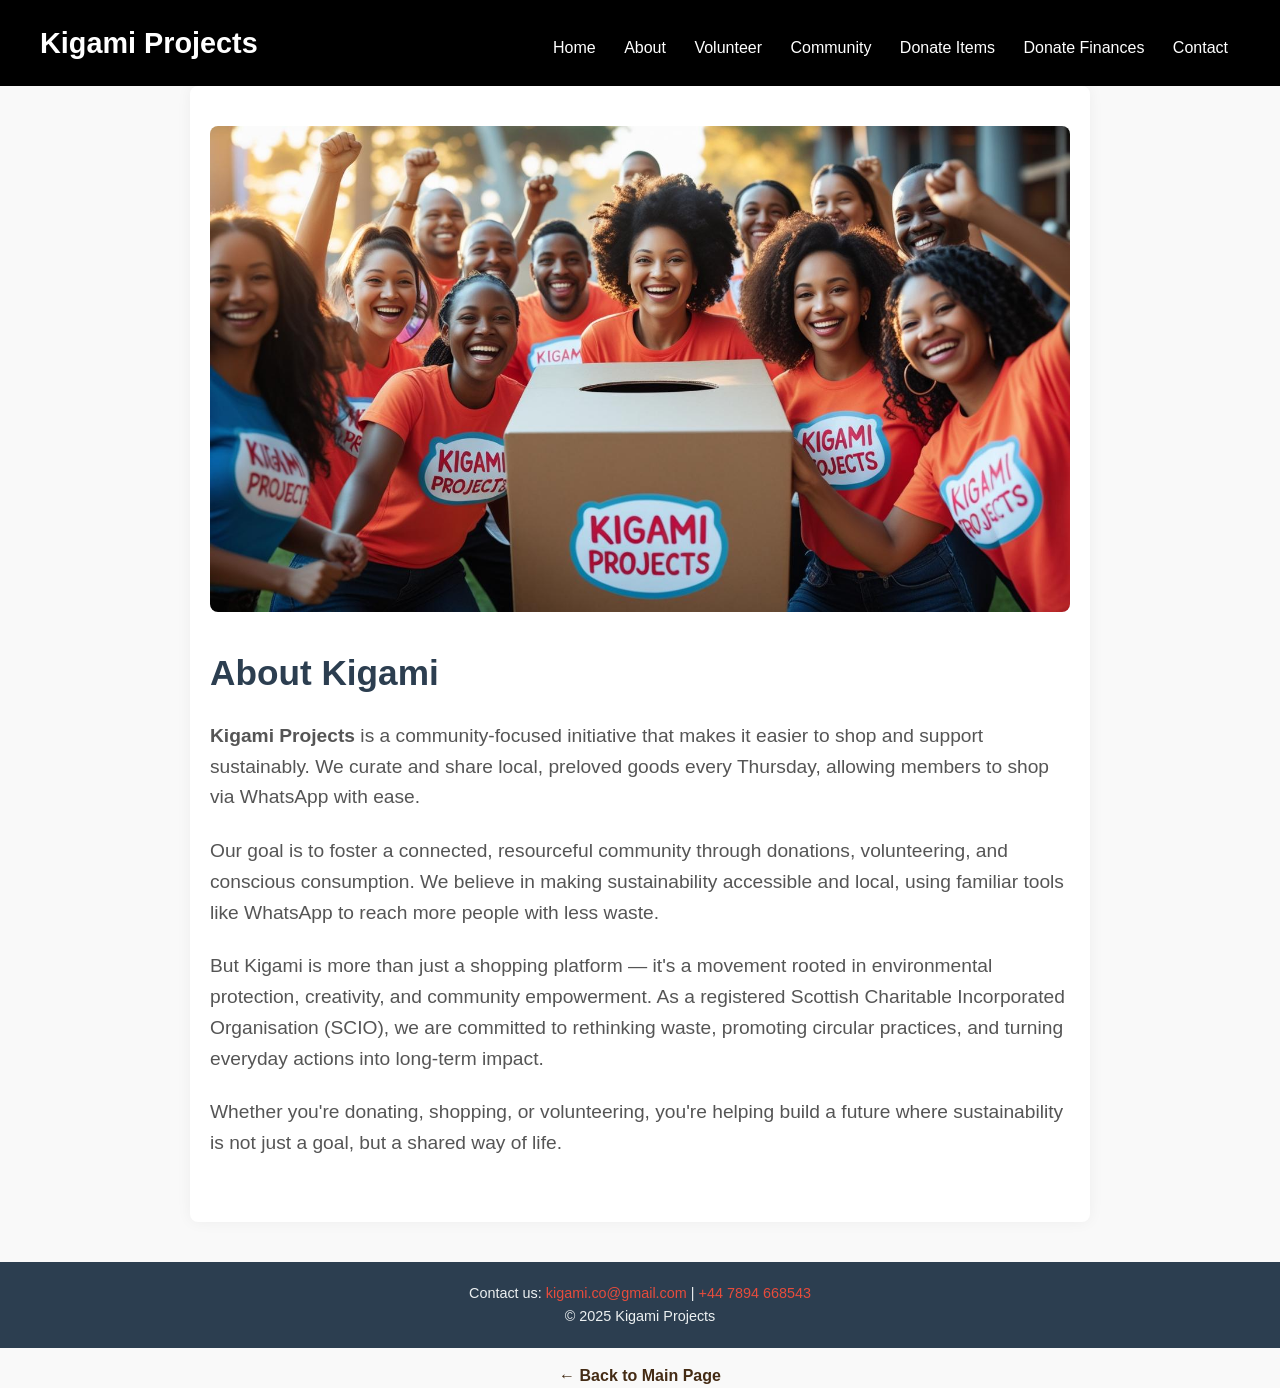
==== about.html @ 621248a3 "Initial commit" ====
<!DOCTYPE html>
<html lang="en">
<head>
  <meta charset="UTF-8" />
  <title>About Us – Kigami Projects</title>
  <meta name="viewport" content="width=device-width, initial-scale=1.0" />
  <style>
    * {
      box-sizing: border-box;
      margin: 0;
      padding: 0;
    }

    body {
      font-family: 'Segoe UI', Tahoma, Geneva, Verdana, sans-serif;
      background-color: #f9f9f9;
      color: #333;
      line-height: 1.6;
    }

    header {
      background-color: #000;
      color: white;
      padding: 20px 40px;
      display: flex;
      align-items: center;
      justify-content: space-between;
      flex-wrap: wrap;
    }

    header h1 {
      font-size: 1.8rem;
    }

    nav {
      margin-top: 10px;
    }

    nav a {
      color: white;
      text-decoration: none;
      margin: 0 12px;
      font-weight: 500;
      transition: color 0.3s;
    }

    nav a:hover {
      color: #e74c3c;
    }

    main {
      padding: 40px 20px;
      max-width: 900px;
      margin: 0 auto;
      background-color: white;
      box-shadow: 0 0 15px rgba(0, 0, 0, 0.05);
      border-radius: 8px;
    }

    main h2 {
      font-size: 2.2rem;
      color: #2c3e50;
      margin-bottom: 20px;
    }

    main p {
      font-size: 1.2rem;
      margin-bottom: 1.2em;
      color: #555;
    }

    .hero-image {
      width: 100%;
      border-radius: 8px;
      margin-bottom: 25px;
    }

    footer {
      background-color: #2c3e50;
      color: #ecf0f1;
      padding: 20px;
      text-align: center;
      font-size: 0.9rem;
      margin-top: 40px;
    }

    footer a {
      color: #e74c3c;
      text-decoration: none;
    }

    footer a:hover {
      text-decoration: underline;
    }

    @media (max-width: 768px) {
      header {
        flex-direction: column;
        align-items: flex-start;
      }

      nav {
        margin-top: 10px;
      }

      main {
        padding: 30px 15px;
        margin: 20px;
      }
    }
  </style>
</head>
<body>
  <header>
    <h1>Kigami Projects</h1>
    <nav>
      <a href="index.html">Home</a>
      <a href="about.html" aria-current="page">About</a>
      <a href="volunteer.html">Volunteer</a>
      <a href="community.html">Community</a>
      <a href="donate-items.html">Donate Items</a>
      <a href="donate-finances.html">Donate Finances</a>
      <a href="contact.html">Contact</a>
    </nav>
  </header>

  <main>
    <img src="images/vibrant.jpg" alt="People engaging in a community initiative" class="hero-image" />
    <h2>About Kigami</h2>
    <p><strong>Kigami Projects</strong> is a community-focused initiative that makes it easier to shop and support sustainably. We curate and share local, preloved goods every Thursday, allowing members to shop via WhatsApp with ease.</p>
    <p>Our goal is to foster a connected, resourceful community through donations, volunteering, and conscious consumption. We believe in making sustainability accessible and local, using familiar tools like WhatsApp to reach more people with less waste.</p>
    <p>But Kigami is more than just a shopping platform — it's a movement rooted in environmental protection, creativity, and community empowerment. As a registered Scottish Charitable Incorporated Organisation (SCIO), we are committed to rethinking waste, promoting circular practices, and turning everyday actions into long-term impact.</p>
    <p>Whether you're donating, shopping, or volunteering, you're helping build a future where sustainability is not just a goal, but a shared way of life.</p>
  </main>

  <footer>
    <p>Contact us: <a href="mailto:kigami.co@gmail.com">kigami.co@gmail.com</a> | <a href="tel:+447894668543">+44 7894 668543</a></p>
    <p>&copy; 2025 Kigami Projects</p>
  </footer>
</body>
</html>
<div style="text-align:center; margin-top: 15px;">
    <a href="index.html" style="color: #442b14; text-decoration: none; font-weight: bold;">
      ← Back to Main Page
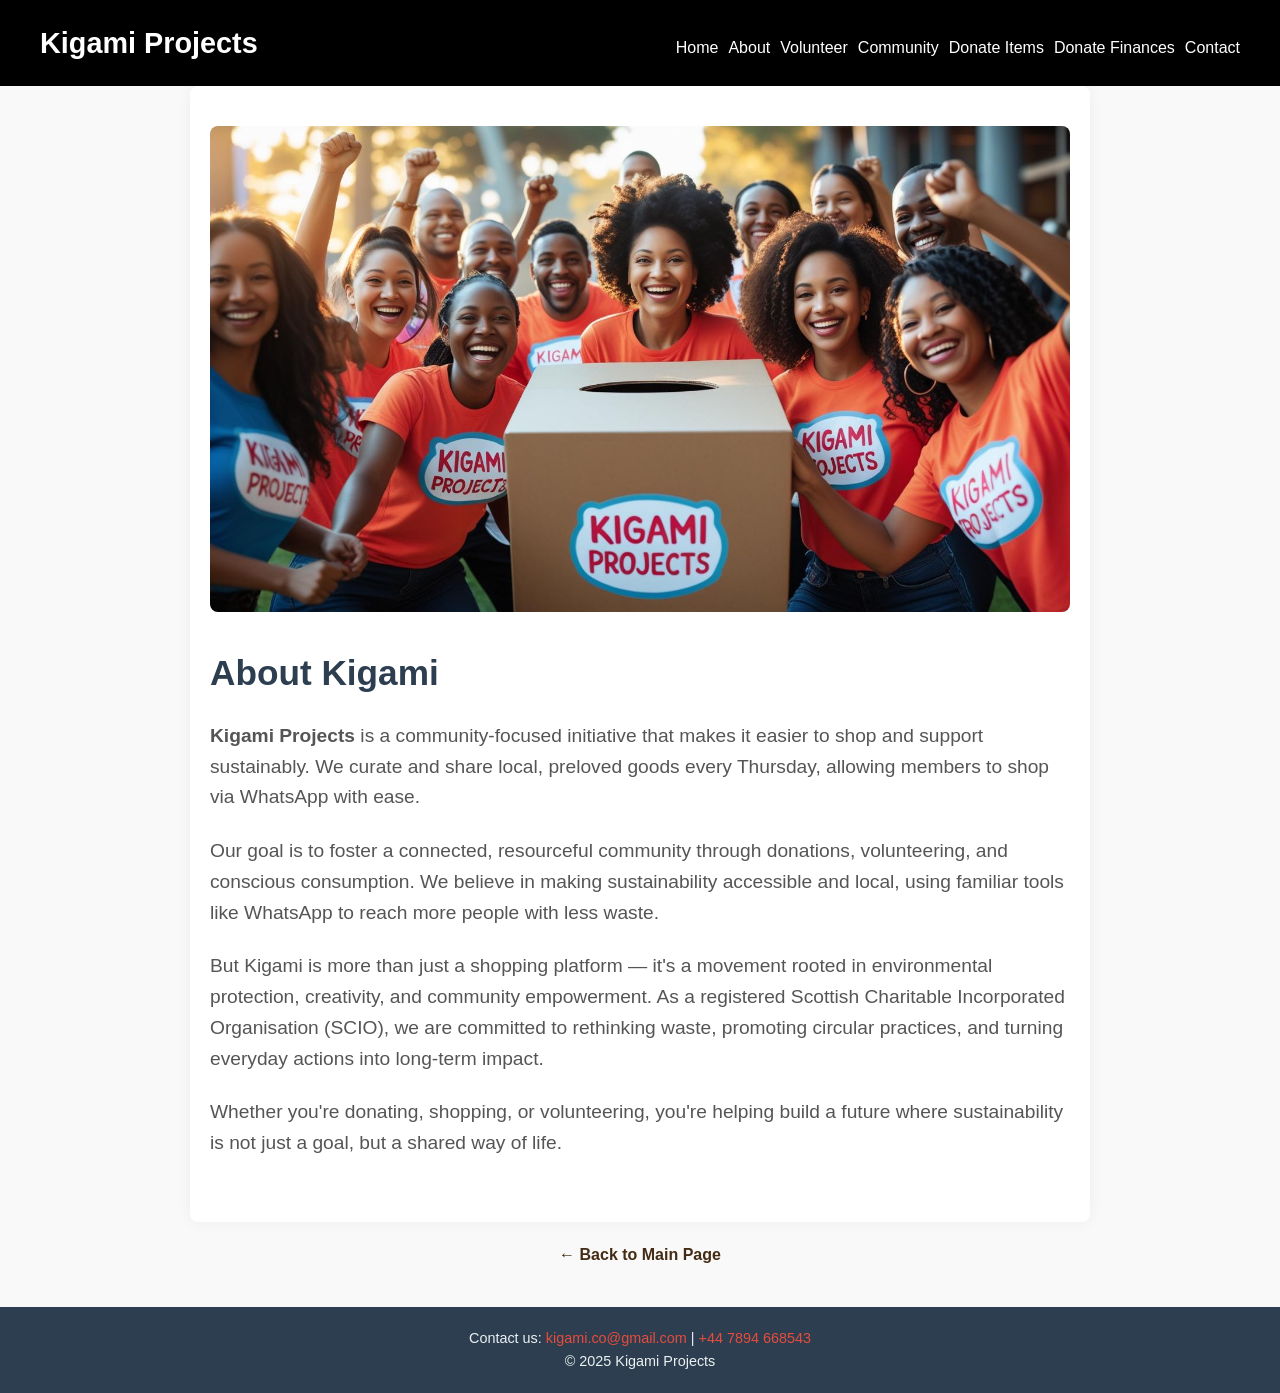
==== commit 230dc435: "Initial commit – mobile-friendly layout, improved nav" ====
--- a/about.html
+++ b/about.html
@@ -33,15 +33,18 @@
     }
 
     nav {
+      display: flex;
+      flex-wrap: wrap;
+      gap: 10px;
       margin-top: 10px;
     }
 
     nav a {
       color: white;
       text-decoration: none;
-      margin: 0 12px;
       font-weight: 500;
       transition: color 0.3s;
+      font-size: 1rem;
     }
 
     nav a:hover {
@@ -93,19 +96,52 @@
       text-decoration: underline;
     }
 
+    .back-link {
+      text-align: center;
+      margin: 20px 0;
+    }
+
+    .back-link a {
+      color: #442b14;
+      text-decoration: none;
+      font-weight: bold;
+      font-size: 1rem;
+    }
+
+    .back-link a:hover {
+      text-decoration: underline;
+    }
+
+    /* Responsive Design */
     @media (max-width: 768px) {
       header {
         flex-direction: column;
         align-items: flex-start;
+        padding: 20px;
       }
 
       nav {
+        flex-direction: column;
+        align-items: flex-start;
         margin-top: 10px;
       }
 
+      nav a {
+        margin-bottom: 5px;
+        font-size: 1rem;
+      }
+
       main {
-        padding: 30px 15px;
+        padding: 20px 15px;
         margin: 20px;
+      }
+
+      main h2 {
+        font-size: 1.6rem;
+      }
+
+      main p {
+        font-size: 1rem;
       }
     }
   </style>
@@ -133,13 +169,13 @@
     <p>Whether you're donating, shopping, or volunteering, you're helping build a future where sustainability is not just a goal, but a shared way of life.</p>
   </main>
 
+  <div class="back-link">
+    <a href="index.html">← Back to Main Page</a>
+  </div>
+
   <footer>
     <p>Contact us: <a href="mailto:kigami.co@gmail.com">kigami.co@gmail.com</a> | <a href="tel:+447894668543">+44 7894 668543</a></p>
     <p>&copy; 2025 Kigami Projects</p>
   </footer>
 </body>
 </html>
-<div style="text-align:center; margin-top: 15px;">
-    <a href="index.html" style="color: #442b14; text-decoration: none; font-weight: bold;">
-      ← Back to Main Page
-
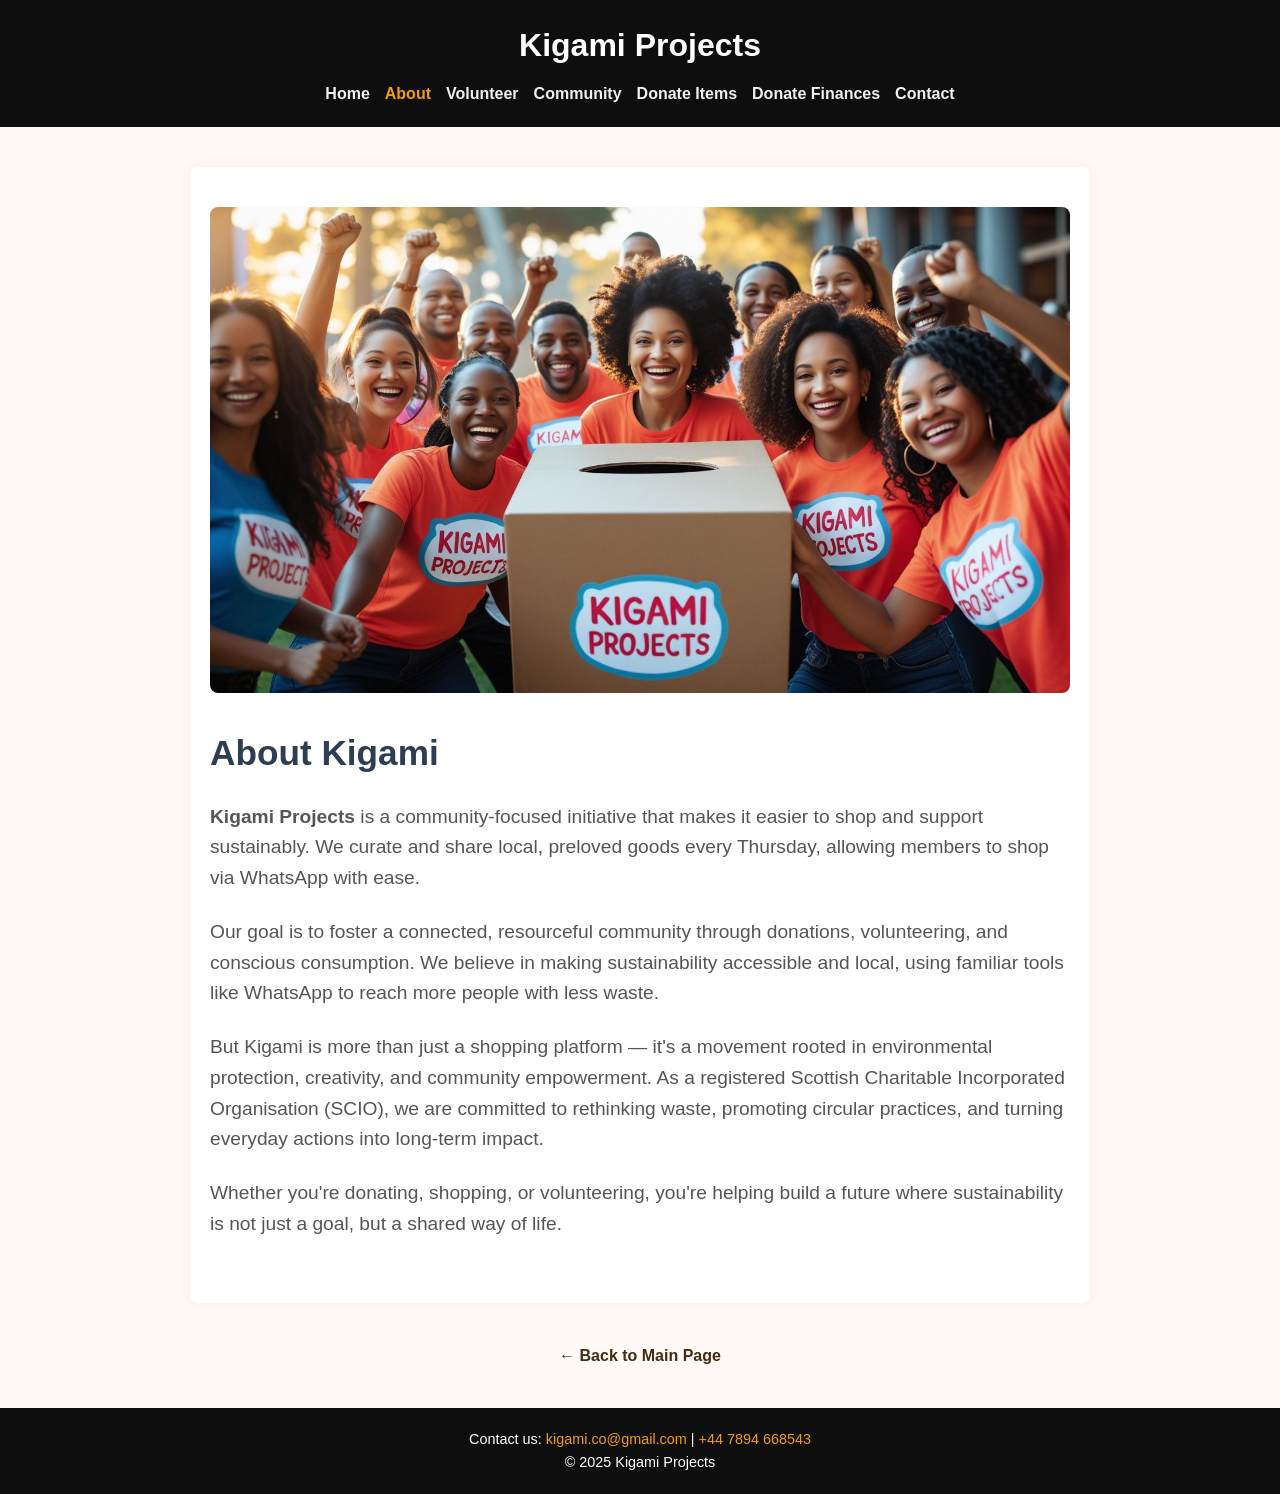
==== commit 95cb1b26: "Update all site pages with new header and styling" ====
--- a/about.html
+++ b/about.html
@@ -12,49 +12,115 @@
     }
 
     body {
-      font-family: 'Segoe UI', Tahoma, Geneva, Verdana, sans-serif;
-      background-color: #f9f9f9;
-      color: #333;
+      font-family: Arial, sans-serif;
+      background-color: #fffaf5;
+      color: #161514;
       line-height: 1.6;
     }
 
     header {
-      background-color: #000;
+      background-color: #0e0e0e;
       color: white;
-      padding: 20px 40px;
+      padding: 20px;
+      text-align: center;
+      position: relative;
+    }
+
+    header h1 {
+      margin: 0;
+      font-size: 2rem;
+    }
+
+    nav {
+      margin-top: 10px;
+    }
+
+    .nav-list {
+      list-style: none;
+      padding: 0;
+      margin: 10px 0 0;
       display: flex;
-      align-items: center;
-      justify-content: space-between;
+      justify-content: center;
+      gap: 15px;
       flex-wrap: wrap;
     }
 
-    header h1 {
+    .nav-list li a {
+      color: #f3f1ef;
+      text-decoration: none;
+      font-weight: bold;
+      font-size: 1rem;
+      transition: color 0.3s ease;
+    }
+
+    .nav-list li a:hover,
+    .nav-list li a[aria-current="page"] {
+      color: #f39c12;
+      outline: none;
+    }
+
+    .hamburger {
+      background: none;
+      border: none;
       font-size: 1.8rem;
-    }
-
-    nav {
-      display: flex;
-      flex-wrap: wrap;
-      gap: 10px;
-      margin-top: 10px;
-    }
-
-    nav a {
       color: white;
-      text-decoration: none;
-      font-weight: 500;
-      transition: color 0.3s;
-      font-size: 1rem;
-    }
-
-    nav a:hover {
-      color: #e74c3c;
+      position: absolute;
+      right: 20px;
+      top: 20px;
+      cursor: pointer;
+      display: none;
+    }
+
+    .hamburger:focus {
+      outline: 2px solid #f39c12;
+      outline-offset: 3px;
+    }
+
+    /* Mobile styles */
+    @media (max-width: 768px) {
+      .nav-list {
+        flex-direction: column;
+        align-items: center;
+        background-color: #0e0e0e;
+        position: absolute;
+        top: 60px;
+        right: 0;
+        width: 100%;
+        max-height: 0;
+        overflow: hidden;
+        transition: max-height 0.3s ease-in-out;
+        border-top: 1px solid #333;
+        z-index: 999;
+      }
+
+      .nav-list.active {
+        max-height: 500px;
+      }
+
+      .nav-list li a {
+        padding: 10px 0;
+        width: 100%;
+        display: block;
+        text-align: center;
+        border-bottom: 1px solid #333;
+      }
+
+      .hamburger {
+        display: block;
+      }
+    }
+
+    /* Hide hamburger on larger screens */
+    @media (min-width: 769px) {
+      .hamburger {
+        display: none;
+      }
     }
 
     main {
       padding: 40px 20px;
       max-width: 900px;
-      margin: 0 auto;
+      margin: 40px auto;
       background-color: white;
       box-shadow: 0 0 15px rgba(0, 0, 0, 0.05);
       border-radius: 8px;
@@ -79,8 +145,8 @@
     }
 
     footer {
-      background-color: #2c3e50;
-      color: #ecf0f1;
+      background-color: #0e0e0e;
+      color: white;
       padding: 20px;
       text-align: center;
       font-size: 0.9rem;
@@ -88,7 +154,7 @@
     }
 
     footer a {
-      color: #e74c3c;
+      color: #f39c12;
       text-decoration: none;
     }
 
@@ -111,52 +177,28 @@
     .back-link a:hover {
       text-decoration: underline;
     }
-
-    /* Responsive Design */
-    @media (max-width: 768px) {
-      header {
-        flex-direction: column;
-        align-items: flex-start;
-        padding: 20px;
-      }
-
-      nav {
-        flex-direction: column;
-        align-items: flex-start;
-        margin-top: 10px;
-      }
-
-      nav a {
-        margin-bottom: 5px;
-        font-size: 1rem;
-      }
-
-      main {
-        padding: 20px 15px;
-        margin: 20px;
-      }
-
-      main h2 {
-        font-size: 1.6rem;
-      }
-
-      main p {
-        font-size: 1rem;
-      }
-    }
   </style>
 </head>
 <body>
   <header>
     <h1>Kigami Projects</h1>
-    <nav>
-      <a href="index.html">Home</a>
-      <a href="about.html" aria-current="page">About</a>
-      <a href="volunteer.html">Volunteer</a>
-      <a href="community.html">Community</a>
-      <a href="donate-items.html">Donate Items</a>
-      <a href="donate-finances.html">Donate Finances</a>
-      <a href="contact.html">Contact</a>
+    <button 
+      class="hamburger" 
+      aria-label="Toggle menu" 
+      aria-expanded="false" 
+      aria-controls="primary-navigation"
+      onclick="toggleMenu()"
+    >☰</button>
+    <nav role="navigation" aria-label="Primary navigation">
+      <ul id="primary-navigation" class="nav-list" tabindex="-1">
+        <li><a href="index.html">Home</a></li>
+        <li><a href="about.html" aria-current="page">About</a></li>
+        <li><a href="volunteer.html">Volunteer</a></li>
+        <li><a href="community.html">Community</a></li>
+        <li><a href="donate-items.html">Donate Items</a></li>
+        <li><a href="donate-finances.html">Donate Finances</a></li>
+        <li><a href="contact.html">Contact</a></li>
+      </ul>
     </nav>
   </header>
 
@@ -177,5 +219,23 @@
     <p>Contact us: <a href="mailto:kigami.co@gmail.com">kigami.co@gmail.com</a> | <a href="tel:+447894668543">+44 7894 668543</a></p>
     <p>&copy; 2025 Kigami Projects</p>
   </footer>
+
+  <script>
+    function toggleMenu() {
+      const navList = document.getElementById('primary-navigation');
+      const hamburger = document.querySelector('.hamburger');
+      const expanded = hamburger.getAttribute('aria-expanded') === 'true';
+      if (expanded) {
+        hamburger.setAttribute('aria-expanded', 'false');
+        navList.classList.remove('active');
+        navList.setAttribute('tabindex', '-1');
+      } else {
+        hamburger.setAttribute('aria-expanded', 'true');
+        navList.classList.add('active');
+        navList.setAttribute('tabindex', '0');
+        navList.focus();
+      }
+    }
+  </script>
 </body>
 </html>
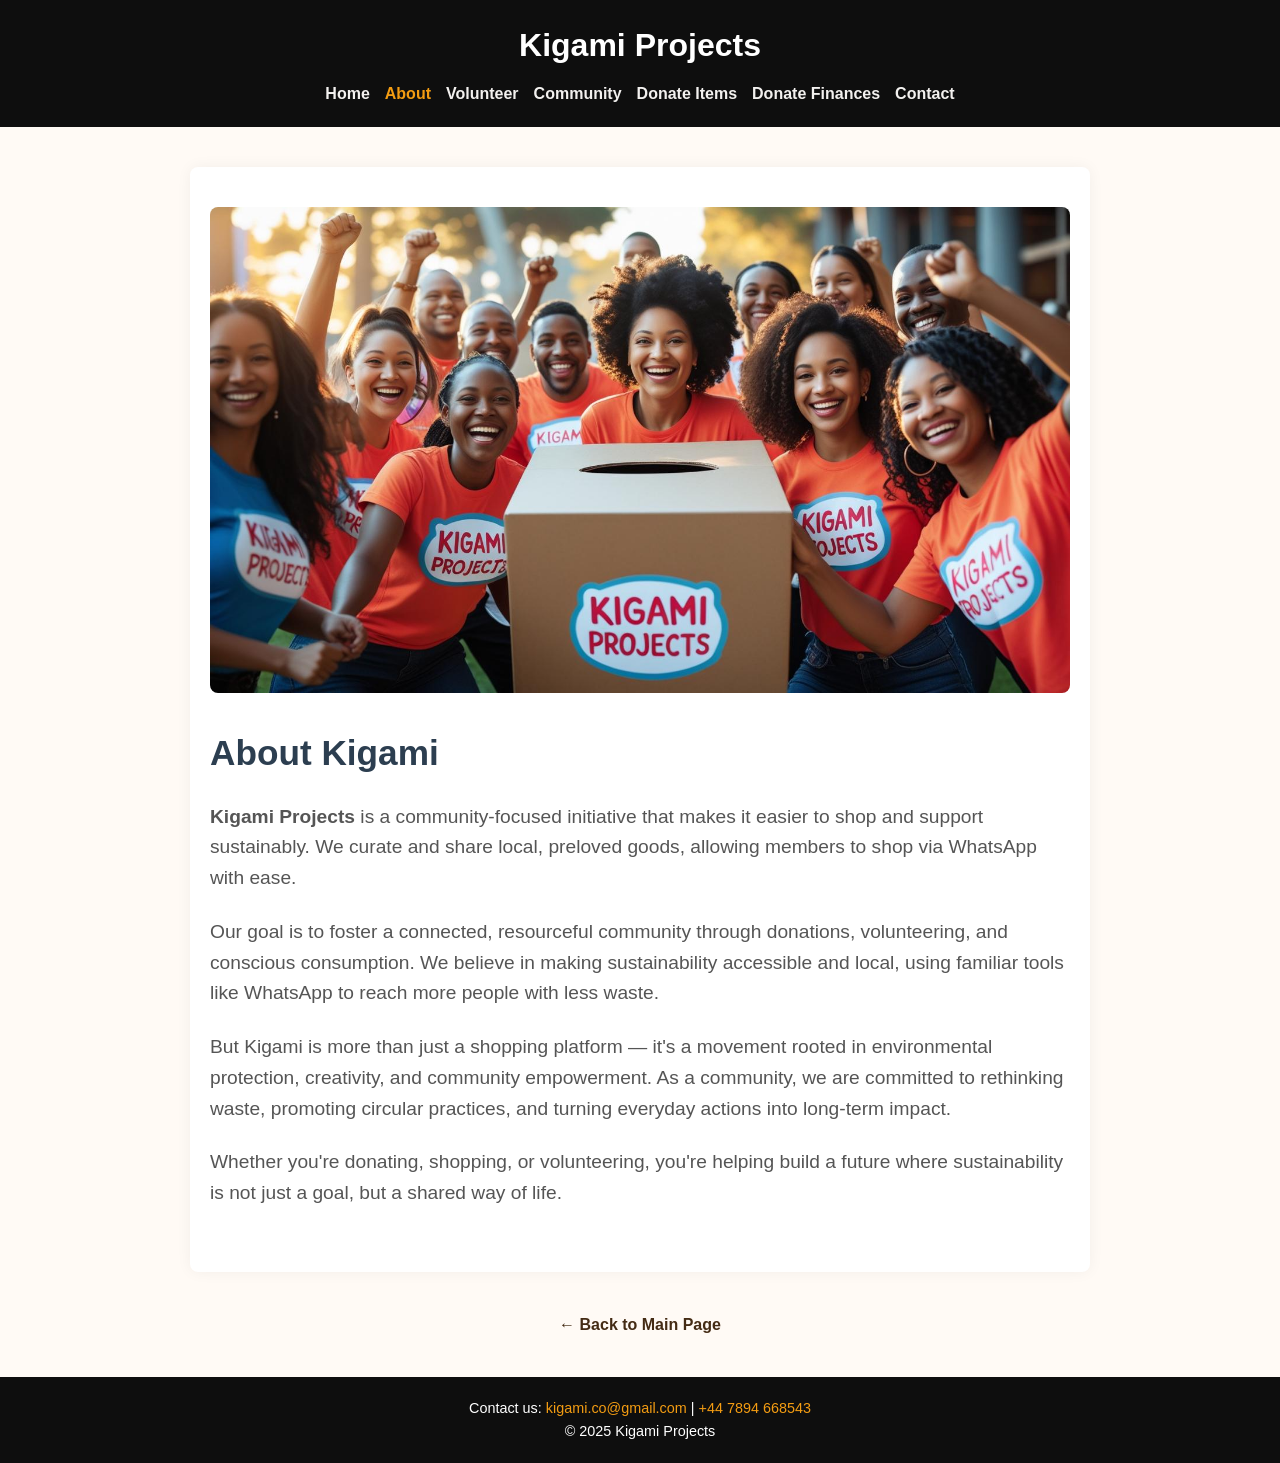
==== commit dd07a84f: "Update community, index, and about pages" ====
--- a/about.html
+++ b/about.html
@@ -205,9 +205,9 @@
   <main>
     <img src="images/vibrant.jpg" alt="People engaging in a community initiative" class="hero-image" />
     <h2>About Kigami</h2>
-    <p><strong>Kigami Projects</strong> is a community-focused initiative that makes it easier to shop and support sustainably. We curate and share local, preloved goods every Thursday, allowing members to shop via WhatsApp with ease.</p>
+    <p><strong>Kigami Projects</strong> is a community-focused initiative that makes it easier to shop and support sustainably. We curate and share local, preloved goods, allowing members to shop via WhatsApp with ease.</p>
     <p>Our goal is to foster a connected, resourceful community through donations, volunteering, and conscious consumption. We believe in making sustainability accessible and local, using familiar tools like WhatsApp to reach more people with less waste.</p>
-    <p>But Kigami is more than just a shopping platform — it's a movement rooted in environmental protection, creativity, and community empowerment. As a registered Scottish Charitable Incorporated Organisation (SCIO), we are committed to rethinking waste, promoting circular practices, and turning everyday actions into long-term impact.</p>
+    <p>But Kigami is more than just a shopping platform — it's a movement rooted in environmental protection, creativity, and community empowerment. As a community, we are committed to rethinking waste, promoting circular practices, and turning everyday actions into long-term impact.</p>
     <p>Whether you're donating, shopping, or volunteering, you're helping build a future where sustainability is not just a goal, but a shared way of life.</p>
   </main>
 
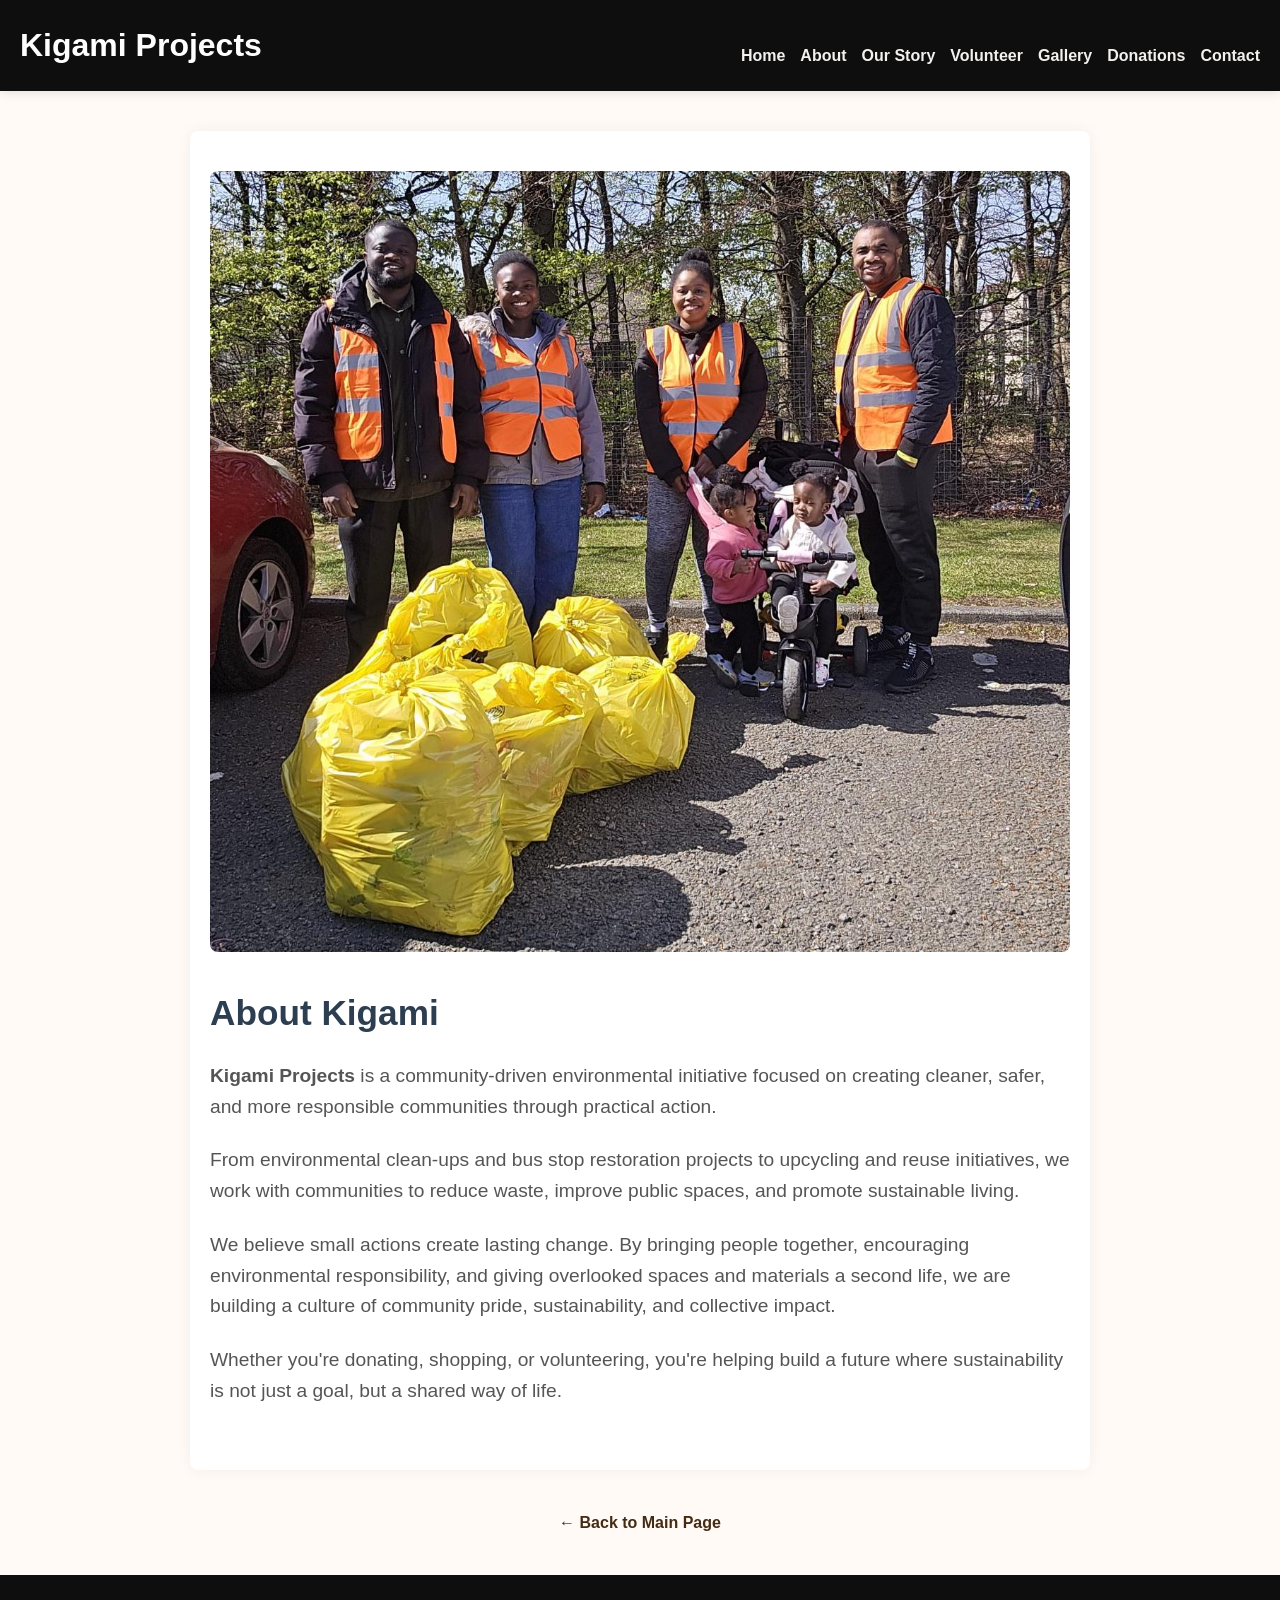
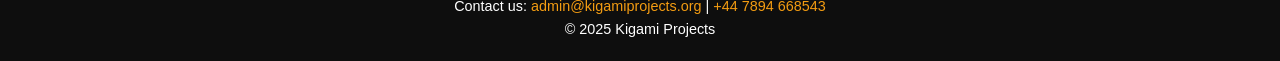
==== commit 907378d9: "Updated Kigami website design and pages" ====
--- a/about.html
+++ b/about.html
@@ -1,5 +1,6 @@
 <!DOCTYPE html>
 <html lang="en">
+  <link rel="stylesheet" href="style.css">
 <head>
   <meta charset="UTF-8" />
   <title>About Us – Kigami Projects</title>
@@ -191,12 +192,12 @@
     >☰</button>
     <nav role="navigation" aria-label="Primary navigation">
       <ul id="primary-navigation" class="nav-list" tabindex="-1">
-        <li><a href="index.html">Home</a></li>
-        <li><a href="about.html" aria-current="page">About</a></li>
+       <li><a href="index.html">Home</a></li>
+        <li><a href="about.html">About</a></li>
+         <li><a href="our-story.html">Our Story</a></li>
         <li><a href="volunteer.html">Volunteer</a></li>
-        <li><a href="community.html">Community</a></li>
-        <li><a href="donate-items.html">Donate Items</a></li>
-        <li><a href="donate-finances.html">Donate Finances</a></li>
+        <li><a href="gallery.html">Gallery</a></li>
+        <li><a href="donations.html">Donations</a></li>
         <li><a href="contact.html">Contact</a></li>
       </ul>
     </nav>
@@ -205,9 +206,10 @@
   <main>
     <img src="images/vibrant.jpg" alt="People engaging in a community initiative" class="hero-image" />
     <h2>About Kigami</h2>
-    <p><strong>Kigami Projects</strong> is a community-focused initiative that makes it easier to shop and support sustainably. We curate and share local, preloved goods, allowing members to shop via WhatsApp with ease.</p>
-    <p>Our goal is to foster a connected, resourceful community through donations, volunteering, and conscious consumption. We believe in making sustainability accessible and local, using familiar tools like WhatsApp to reach more people with less waste.</p>
-    <p>But Kigami is more than just a shopping platform — it's a movement rooted in environmental protection, creativity, and community empowerment. As a community, we are committed to rethinking waste, promoting circular practices, and turning everyday actions into long-term impact.</p>
+    <p><strong>Kigami Projects</strong> is a community-driven environmental initiative focused on creating cleaner, safer, and more responsible communities through practical action.
+</p>
+    <p>From environmental clean-ups and bus stop restoration projects to upcycling and reuse initiatives, we work with communities to reduce waste, improve public spaces, and promote sustainable living.</p>
+    <p>We believe small actions create lasting change. By bringing people together, encouraging environmental responsibility, and giving overlooked spaces and materials a second life, we are building a culture of community pride, sustainability, and collective impact.</p>
     <p>Whether you're donating, shopping, or volunteering, you're helping build a future where sustainability is not just a goal, but a shared way of life.</p>
   </main>
 
@@ -216,7 +218,7 @@
   </div>
 
   <footer>
-    <p>Contact us: <a href="mailto:kigami.co@gmail.com">kigami.co@gmail.com</a> | <a href="tel:+447894668543">+44 7894 668543</a></p>
+    <p>Contact us: <a href="mailto:admin@kigamiprojects.org">admin@kigamiprojects.org</a> | <a href="tel:+447894668543">+44 7894 668543</a></p>
     <p>&copy; 2025 Kigami Projects</p>
   </footer>
 
@@ -237,5 +239,6 @@
       }
     }
   </script>
+  <script src="script.js"></script>
 </body>
 </html>
--- a/style.css
+++ b/style.css
@@ -0,0 +1,431 @@
+* {
+  margin: 0;
+  padding: 0;
+  box-sizing: border-box;
+}
+
+body {
+  font-family: 'Segoe UI', sans-serif;
+  background: #f4f7f4;
+  color: #333;
+  line-height: 1.7;
+}
+
+/* HEADER */
+
+header {
+  position: sticky;
+  top: 0;
+  z-index: 1000;
+
+  display: flex;
+  justify-content: space-between;
+  align-items: center;
+
+  padding: 18px 40px;
+
+  background: rgba(20,20,20,0.95);
+  backdrop-filter: blur(10px);
+
+  box-shadow: 0 2px 10px rgba(0,0,0,0.1);
+}
+
+.logo img {
+  height: 55px;
+}
+
+.desktop-menu {
+  display: flex;
+  gap: 25px;
+  list-style: none;
+}
+
+.desktop-menu a {
+  text-decoration: none;
+  color: white;
+  font-weight: 600;
+  transition: 0.3s ease;
+}
+
+.desktop-menu a:hover,
+.desktop-menu .active {
+  color: #81c784;
+}
+
+/* HERO */
+
+.hero {
+  position: relative;
+  height: 90vh;
+  overflow: hidden;
+}
+
+.hero img {
+  width: 100%;
+  height: 100%;
+  object-fit: cover;
+}
+
+.hero-overlay {
+  position: absolute;
+  inset: 0;
+  background: rgba(0,0,0,0.5);
+}
+
+.hero-content {
+  position: absolute;
+  top: 50%;
+  left: 50%;
+
+  transform: translate(-50%, -50%);
+
+  text-align: center;
+  color: white;
+
+  max-width: 800px;
+  padding: 20px;
+}
+
+.hero-content h1 {
+  font-size: 4rem;
+  margin-bottom: 20px;
+  line-height: 1.2;
+}
+
+.hero-content p {
+  font-size: 1.3rem;
+  margin-bottom: 30px;
+}
+
+/* BUTTONS */
+
+.btn {
+  display: inline-block;
+  padding: 14px 30px;
+
+  background: #2e7d32;
+  color: white;
+
+  text-decoration: none;
+  font-weight: bold;
+
+  border-radius: 50px;
+
+  transition: 0.3s ease;
+}
+
+.btn:hover {
+  transform: translateY(-3px);
+  background: #1b5e20;
+}
+
+.white-btn {
+  background: white;
+  color: #1b5e20;
+}
+
+/* MAIN */
+
+main {
+  max-width: 1200px;
+  margin: auto;
+  padding: 80px 30px;
+}
+
+.section {
+  margin-bottom: 100px;
+}
+
+.section h2 {
+  font-size: 2.5rem;
+  margin-bottom: 25px;
+  color: #1b5e20;
+}
+
+.section p {
+  font-size: 1.1rem;
+}
+
+/* VALUES */
+
+.values-grid {
+  display: grid;
+  grid-template-columns: repeat(auto-fit, minmax(250px,1fr));
+  gap: 25px;
+}
+
+.value-card {
+  background: white;
+  padding: 30px;
+  border-radius: 20px;
+
+  box-shadow: 0 5px 20px rgba(0,0,0,0.08);
+
+  transition: 0.3s ease;
+}
+
+.value-card:hover {
+  transform: translateY(-5px);
+}
+
+/* IMPACT */
+
+.impact-section {
+  text-align: center;
+}
+
+.impact-grid {
+  display: grid;
+  grid-template-columns: repeat(auto-fit, minmax(220px,1fr));
+  gap: 25px;
+}
+
+.impact-card {
+  background: #2e7d32;
+  color: white;
+
+  padding: 40px 20px;
+  border-radius: 20px;
+}
+
+.impact-card h3 {
+  font-size: 3rem;
+}
+
+/* CTA */
+
+.cta-section {
+  background: linear-gradient(135deg, #2e7d32, #1b5e20);
+
+  color: white;
+
+  padding: 80px 40px;
+  border-radius: 30px;
+
+  text-align: center;
+}
+
+.cta-section h2 {
+  font-size: 3rem;
+  margin-bottom: 20px;
+}
+
+.cta-section p {
+  max-width: 700px;
+  margin: auto;
+  margin-bottom: 30px;
+}
+
+/* FOOTER */
+
+footer {
+  background: #111;
+  color: white;
+
+  padding: 60px 40px 20px;
+}
+
+.footer-content {
+  display: grid;
+  grid-template-columns: repeat(auto-fit, minmax(250px,1fr));
+
+  gap: 40px;
+
+  margin-bottom: 40px;
+}
+
+.footer-links {
+  display: flex;
+  flex-direction: column;
+  gap: 10px;
+}
+
+.footer-links a {
+  color: #81c784;
+  text-decoration: none;
+}
+
+.copyright {
+  text-align: center;
+  opacity: 0.7;
+}
+
+/* MOBILE */
+
+.hamburger {
+  display: none;
+}
+
+.mobile-menu {
+  display: none;
+}
+
+@media (max-width: 768px) {
+
+  .desktop-menu {
+    display: none;
+  }
+
+  .hamburger {
+    display: block;
+
+    background: none;
+    border: none;
+
+    color: white;
+    font-size: 2rem;
+
+    cursor: pointer;
+  }
+
+  .mobile-menu {
+    position: absolute;
+    top: 90px;
+    right: 20px;
+
+    background: #111;
+
+    list-style: none;
+
+    width: 220px;
+
+    border-radius: 10px;
+
+    overflow: hidden;
+  }
+
+  .mobile-menu.show {
+    display: block;
+  }
+
+  .mobile-menu li a {
+    display: block;
+
+    padding: 15px 20px;
+
+    color: white;
+    text-decoration: none;
+  }
+
+  .hero-content h1 {
+    font-size: 2.5rem;
+  }
+
+  .cta-section h2 {
+    font-size: 2rem;
+  }
+}
+@media (max-width: 768px) {
+
+  body {
+    overflow-x: hidden;
+  }
+
+  header {
+    padding: 15px 20px;
+  }
+
+  header h1 {
+    font-size: 1.5rem;
+    text-align: center;
+  }
+
+  nav {
+    margin-top: 0;
+  }
+
+  .nav-list {
+    flex-direction: column;
+    align-items: flex-start;
+    background-color: #0e0e0e;
+    position: absolute;
+    top: 70px;
+    left: 0;
+    width: 100%;
+    max-height: 0;
+    overflow: hidden;
+    transition: max-height 0.3s ease-in-out;
+    border-top: 1px solid #333;
+    z-index: 999;
+  }
+
+  .nav-list.active {
+    max-height: 600px;
+  }
+
+  .nav-list li {
+    width: 100%;
+  }
+
+  .nav-list li a {
+    padding: 15px 20px;
+    width: 100%;
+    display: block;
+    text-align: left;
+    border-bottom: 1px solid #333;
+    font-size: 1rem;
+  }
+
+  .hamburger {
+    display: block;
+    top: 15px;
+    right: 20px;
+  }
+
+  main,
+  .form-section {
+    margin: 20px 10px;
+    padding: 20px 15px;
+    width: auto;
+  }
+
+  main h1,
+  main h2,
+  .form-section h2 {
+    font-size: 1.7rem;
+  }
+
+  main p,
+  .form-section p,
+  form label,
+  form input,
+  form textarea {
+    font-size: 1rem;
+  }
+
+  .hero-image,
+  .community-image,
+  .qr-code,
+  .team-image,
+  .content-image,
+  .image-grid img,
+  main img {
+    width: 100%;
+    height: auto;
+    max-width: 100%;
+  }
+
+  .image-grid {
+    flex-direction: column;
+    align-items: center;
+  }
+
+  .back-link,
+  .back-button-container {
+    padding: 0 15px;
+    text-align: center;
+  }
+
+  .back-button-container a,
+  .back-link a,
+  .donate-button,
+  form button {
+    width: 100%;
+    text-align: center;
+  }
+
+  footer {
+    padding: 20px 15px;
+    font-size: 0.9rem;
+  }
+}
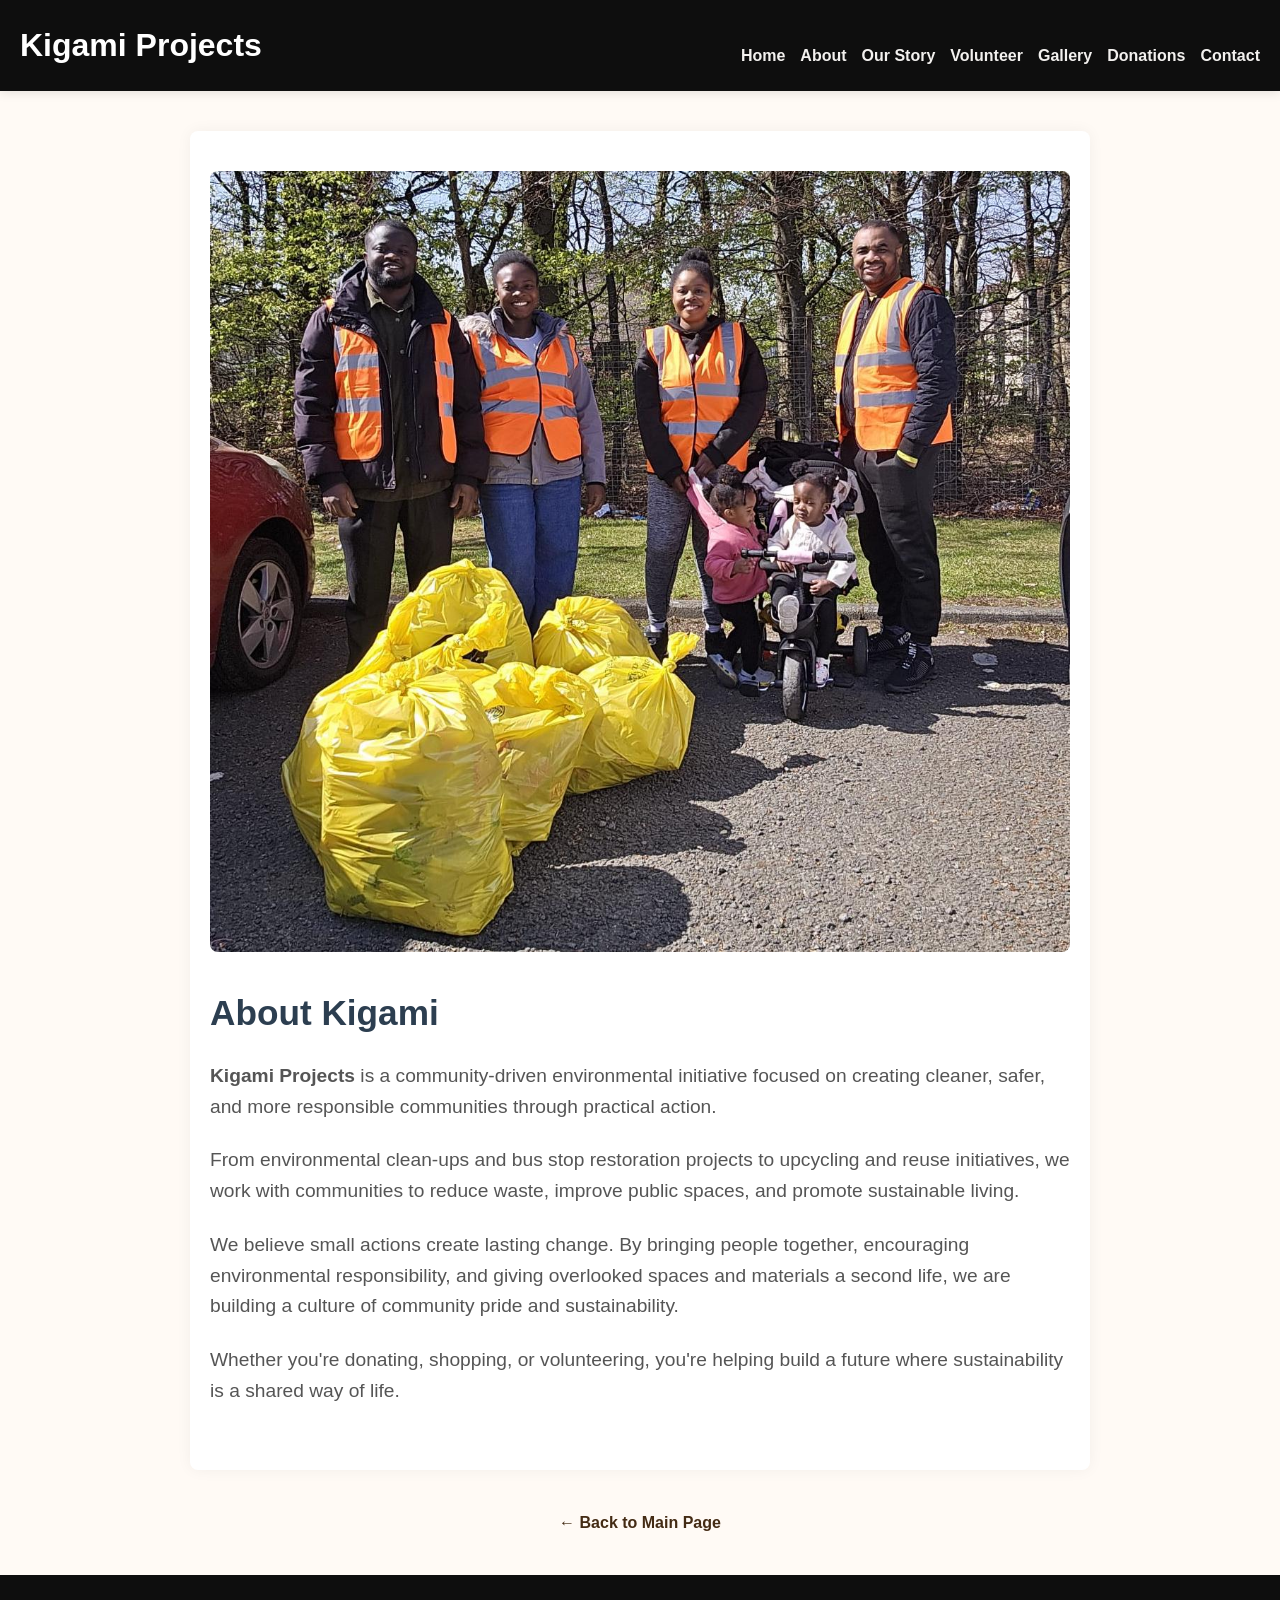
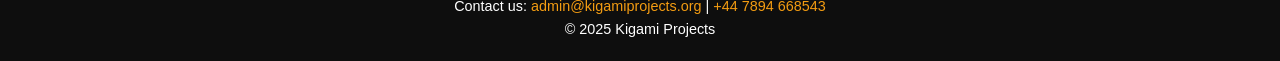
==== commit 02f4bbe0: "Update hamburger menu and site improvements" ====
--- a/about.html
+++ b/about.html
@@ -1,10 +1,13 @@
 <!DOCTYPE html>
 <html lang="en">
-  <link rel="stylesheet" href="style.css">
+
 <head>
   <meta charset="UTF-8" />
   <title>About Us – Kigami Projects</title>
   <meta name="viewport" content="width=device-width, initial-scale=1.0" />
+
+  <link rel="stylesheet" href="style.css">
+
   <style>
     * {
       box-sizing: border-box;
@@ -38,12 +41,12 @@
 
     .nav-list {
       list-style: none;
-      padding: 0;
-      margin: 10px 0 0;
       display: flex;
       justify-content: center;
       gap: 15px;
       flex-wrap: wrap;
+      margin: 10px 0 0;
+      padding: 0;
     }
 
     .nav-list li a {
@@ -51,13 +54,11 @@
       text-decoration: none;
       font-weight: bold;
       font-size: 1rem;
-      transition: color 0.3s ease;
     }
 
     .nav-list li a:hover,
     .nav-list li a[aria-current="page"] {
       color: #f39c12;
-      outline: none;
     }
 
     .hamburger {
@@ -70,15 +71,15 @@
       top: 20px;
       cursor: pointer;
       display: none;
-    }
-
-    .hamburger:focus {
-      outline: 2px solid #f39c12;
-      outline-offset: 3px;
-    }
-
-    /* Mobile styles */
+      z-index: 1000;
+    }
+
+    /* MOBILE */
     @media (max-width: 768px) {
+      .hamburger {
+        display: block;
+      }
+
       .nav-list {
         flex-direction: column;
         align-items: center;
@@ -92,10 +93,13 @@
         transition: max-height 0.3s ease-in-out;
         border-top: 1px solid #333;
         z-index: 999;
+
+        pointer-events: none;
       }
 
       .nav-list.active {
         max-height: 500px;
+        pointer-events: auto;
       }
 
       .nav-list li a {
@@ -104,17 +108,6 @@
         display: block;
         text-align: center;
         border-bottom: 1px solid #333;
-      }
-
-      .hamburger {
-        display: block;
-      }
-    }
-
-    /* Hide hamburger on larger screens */
-    @media (min-width: 769px) {
-      .hamburger {
-        display: none;
       }
     }
 
@@ -159,10 +152,6 @@
       text-decoration: none;
     }
 
-    footer a:hover {
-      text-decoration: underline;
-    }
-
     .back-link {
       text-align: center;
       margin: 20px 0;
@@ -172,29 +161,24 @@
       color: #442b14;
       text-decoration: none;
       font-weight: bold;
-      font-size: 1rem;
-    }
-
-    .back-link a:hover {
-      text-decoration: underline;
     }
   </style>
 </head>
+
 <body>
+
   <header>
     <h1>Kigami Projects</h1>
-    <button 
-      class="hamburger" 
-      aria-label="Toggle menu" 
-      aria-expanded="false" 
-      aria-controls="primary-navigation"
-      onclick="toggleMenu()"
-    >☰</button>
-    <nav role="navigation" aria-label="Primary navigation">
-      <ul id="primary-navigation" class="nav-list" tabindex="-1">
-       <li><a href="index.html">Home</a></li>
+
+    <button class="hamburger" aria-label="Toggle menu" aria-expanded="false">
+      ☰
+    </button>
+
+    <nav>
+      <ul id="primary-navigation" class="nav-list">
+        <li><a href="index.html">Home</a></li>
         <li><a href="about.html">About</a></li>
-         <li><a href="our-story.html">Our Story</a></li>
+        <li><a href="our-story.html">Our Story</a></li>
         <li><a href="volunteer.html">Volunteer</a></li>
         <li><a href="gallery.html">Gallery</a></li>
         <li><a href="donations.html">Donations</a></li>
@@ -205,12 +189,16 @@
 
   <main>
     <img src="images/vibrant.jpg" alt="People engaging in a community initiative" class="hero-image" />
+
     <h2>About Kigami</h2>
-    <p><strong>Kigami Projects</strong> is a community-driven environmental initiative focused on creating cleaner, safer, and more responsible communities through practical action.
-</p>
+
+    <p><strong>Kigami Projects</strong> is a community-driven environmental initiative focused on creating cleaner, safer, and more responsible communities through practical action.</p>
+
     <p>From environmental clean-ups and bus stop restoration projects to upcycling and reuse initiatives, we work with communities to reduce waste, improve public spaces, and promote sustainable living.</p>
-    <p>We believe small actions create lasting change. By bringing people together, encouraging environmental responsibility, and giving overlooked spaces and materials a second life, we are building a culture of community pride, sustainability, and collective impact.</p>
-    <p>Whether you're donating, shopping, or volunteering, you're helping build a future where sustainability is not just a goal, but a shared way of life.</p>
+
+    <p>We believe small actions create lasting change. By bringing people together, encouraging environmental responsibility, and giving overlooked spaces and materials a second life, we are building a culture of community pride and sustainability.</p>
+
+    <p>Whether you're donating, shopping, or volunteering, you're helping build a future where sustainability is a shared way of life.</p>
   </main>
 
   <div class="back-link">
@@ -218,27 +206,27 @@
   </div>
 
   <footer>
-    <p>Contact us: <a href="mailto:admin@kigamiprojects.org">admin@kigamiprojects.org</a> | <a href="tel:+447894668543">+44 7894 668543</a></p>
+    <p>
+      Contact us:
+      <a href="mailto:admin@kigamiprojects.org">admin@kigamiprojects.org</a> |
+      <a href="tel:+447894668543">+44 7894 668543</a>
+    </p>
     <p>&copy; 2025 Kigami Projects</p>
   </footer>
 
   <script>
-    function toggleMenu() {
-      const navList = document.getElementById('primary-navigation');
-      const hamburger = document.querySelector('.hamburger');
+    const hamburger = document.querySelector('.hamburger');
+    const navList = document.getElementById('primary-navigation');
+
+    hamburger.addEventListener('click', () => {
       const expanded = hamburger.getAttribute('aria-expanded') === 'true';
-      if (expanded) {
-        hamburger.setAttribute('aria-expanded', 'false');
-        navList.classList.remove('active');
-        navList.setAttribute('tabindex', '-1');
-      } else {
-        hamburger.setAttribute('aria-expanded', 'true');
-        navList.classList.add('active');
-        navList.setAttribute('tabindex', '0');
-        navList.focus();
-      }
-    }
+
+      hamburger.setAttribute('aria-expanded', !expanded);
+      navList.classList.toggle('active');
+    });
   </script>
+
   <script src="script.js"></script>
 </body>
-</html>
+
+</html>
--- a/style.css
+++ b/style.css
@@ -1,8 +1,12 @@
+/* RESET */
+
 * {
   margin: 0;
   padding: 0;
   box-sizing: border-box;
 }
+
+/* BODY */
 
 body {
   font-family: 'Segoe UI', sans-serif;
@@ -34,6 +38,8 @@
   height: 55px;
 }
 
+/* DESKTOP MENU */
+
 .desktop-menu {
   display: flex;
   gap: 25px;
@@ -48,7 +54,65 @@
 }
 
 .desktop-menu a:hover,
-.desktop-menu .active {
+.desktop-menu a.active {
+  color: #81c784;
+}
+
+/* HAMBURGER */
+
+.hamburger {
+  display: none;
+
+  background: none;
+  border: none;
+
+  color: white;
+  font-size: 2rem;
+
+  cursor: pointer;
+}
+
+/* MOBILE MENU */
+
+.mobile-menu {
+  display: none;
+  flex-direction: column;
+
+  background: #111;
+
+  position: absolute;
+  top: 80px;
+  right: 20px;
+
+  width: 220px;
+
+  border-radius: 15px;
+
+  padding: 20px;
+
+  z-index: 999;
+}
+
+.mobile-menu.show {
+  display: flex;
+}
+
+.mobile-menu li {
+  list-style: none;
+  margin-bottom: 15px;
+}
+
+.mobile-menu li:last-child {
+  margin-bottom: 0;
+}
+
+.mobile-menu li a {
+  color: white;
+  text-decoration: none;
+  font-weight: 600;
+}
+
+.mobile-menu li a:hover {
   color: #81c784;
 }
 
@@ -216,6 +280,19 @@
   margin-bottom: 30px;
 }
 
+/* IMAGE GRID */
+
+.image-grid {
+  display: flex;
+  flex-wrap: wrap;
+  gap: 20px;
+}
+
+.image-grid img {
+  width: calc(50% - 10px);
+  border-radius: 20px;
+}
+
 /* FOOTER */
 
 footer {
@@ -245,22 +322,22 @@
   text-decoration: none;
 }
 
+.footer-links a:hover {
+  text-decoration: underline;
+}
+
 .copyright {
   text-align: center;
   opacity: 0.7;
 }
 
-/* MOBILE */
-
-.hamburger {
-  display: none;
-}
-
-.mobile-menu {
-  display: none;
-}
+/* MOBILE RESPONSIVE */
 
 @media (max-width: 768px) {
+
+  header {
+    padding: 15px 20px;
+  }
 
   .desktop-menu {
     display: none;
@@ -268,164 +345,34 @@
 
   .hamburger {
     display: block;
-
-    background: none;
-    border: none;
-
-    color: white;
-    font-size: 2rem;
-
-    cursor: pointer;
-  }
-
-  .mobile-menu {
-    position: absolute;
-    top: 90px;
-    right: 20px;
-
-    background: #111;
-
-    list-style: none;
-
-    width: 220px;
-
-    border-radius: 10px;
-
-    overflow: hidden;
-  }
-
-  .mobile-menu.show {
-    display: block;
-  }
-
-  .mobile-menu li a {
-    display: block;
-
-    padding: 15px 20px;
-
-    color: white;
-    text-decoration: none;
   }
 
   .hero-content h1 {
     font-size: 2.5rem;
   }
 
-  .cta-section h2 {
+  .hero-content p {
+    font-size: 1rem;
+  }
+
+  main {
+    padding: 40px 20px;
+  }
+
+  .section h2 {
     font-size: 2rem;
-  }
-}
-@media (max-width: 768px) {
-
-  body {
-    overflow-x: hidden;
-  }
-
-  header {
-    padding: 15px 20px;
-  }
-
-  header h1 {
-    font-size: 1.5rem;
-    text-align: center;
-  }
-
-  nav {
-    margin-top: 0;
-  }
-
-  .nav-list {
-    flex-direction: column;
-    align-items: flex-start;
-    background-color: #0e0e0e;
-    position: absolute;
-    top: 70px;
-    left: 0;
-    width: 100%;
-    max-height: 0;
-    overflow: hidden;
-    transition: max-height 0.3s ease-in-out;
-    border-top: 1px solid #333;
-    z-index: 999;
-  }
-
-  .nav-list.active {
-    max-height: 600px;
-  }
-
-  .nav-list li {
-    width: 100%;
-  }
-
-  .nav-list li a {
-    padding: 15px 20px;
-    width: 100%;
-    display: block;
-    text-align: left;
-    border-bottom: 1px solid #333;
-    font-size: 1rem;
-  }
-
-  .hamburger {
-    display: block;
-    top: 15px;
-    right: 20px;
-  }
-
-  main,
-  .form-section {
-    margin: 20px 10px;
-    padding: 20px 15px;
-    width: auto;
-  }
-
-  main h1,
-  main h2,
-  .form-section h2 {
-    font-size: 1.7rem;
-  }
-
-  main p,
-  .form-section p,
-  form label,
-  form input,
-  form textarea {
-    font-size: 1rem;
-  }
-
-  .hero-image,
-  .community-image,
-  .qr-code,
-  .team-image,
-  .content-image,
-  .image-grid img,
-  main img {
-    width: 100%;
-    height: auto;
-    max-width: 100%;
   }
 
   .image-grid {
     flex-direction: column;
-    align-items: center;
-  }
-
-  .back-link,
-  .back-button-container {
-    padding: 0 15px;
-    text-align: center;
-  }
-
-  .back-button-container a,
-  .back-link a,
-  .donate-button,
-  form button {
+  }
+
+  .image-grid img {
     width: 100%;
-    text-align: center;
   }
 
   footer {
-    padding: 20px 15px;
-    font-size: 0.9rem;
-  }
+    padding: 40px 20px;
+  }
+
 }
